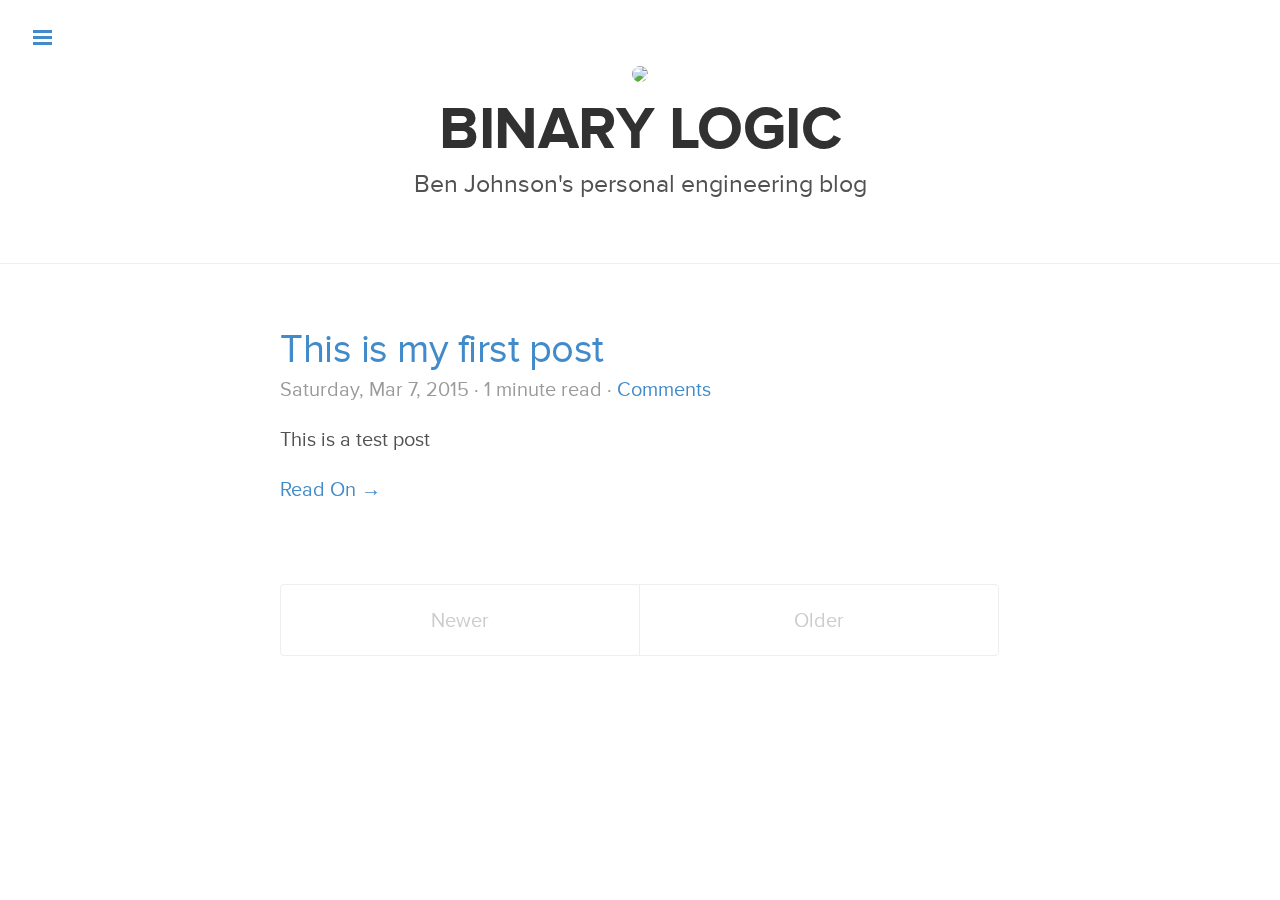
==== index.html @ d552774c "rebuilding site Sun Mar  8 19:30:49 EDT 2015" ====
<!DOCTYPE html>
<html xmlns="http://www.w3.org/1999/xhtml" xml:lang="en" lang="en-us">
  <head>
    <link href="http://gmpg.org/xfn/11" rel="profile">
    <meta http-equiv="content-type" content="text/html; charset=utf-8">

    
    <meta name="viewport" content="width=device-width, initial-scale=1.0, maximum-scale=1">

    <title>
      
        Binary Logic &middot; Ben Johnson&#39;s personal engineering blog
      
    </title>

    
    <link rel="stylesheet" href="/css/proxima_nova.css">
    <link rel="stylesheet" href="/css/poole.css">
    <link rel="stylesheet" href="/css/syntax.css">
    <link rel="stylesheet" href="/css/lanyon.css">
    <link rel="stylesheet" href="/css/binarylogic_theme.css">

    
    <link rel="apple-touch-icon-precomposed" sizes="144x144" href="/assets/apple-touch-icon-144-precomposed.png">
    <link rel="shortcut icon" href="/assets/favicon.ico">

    
    <link rel="alternate" type="application/rss+xml" title="RSS" href="/atom.xml">
  </head>


  <body class="theme-binarylogic">

    
<input type="checkbox" class="sidebar-checkbox" id="sidebar-checkbox">


<div class="sidebar" id="sidebar">
  <div class="sidebar-item">
    <p>I'm a full-stack engineer at <a href="http://www.seatgeek.com">SeatGeek</a>, co-founder of <a href="http://www.conciergelive.com">Concierge Live</a>, and <a href="http://github.com/binarylogic">open source contributor</a>.</p>
  </div>

  <nav class="sidebar-nav">
    <a class="sidebar-nav-item  active " href="/">Home</a>
    <a class="sidebar-nav-item " href="/post">Posts</a>

    
    
      
    
      
        <a class="sidebar-nav-item " href="http://yoursitehere/about/">About</a>
      
    
  </nav>

  <div class="sidebar-item">
    <p>&copy; 2015, Binary Logic LLC</p>
  </div>
</div>



    
    <div class="wrap">
      
      <div class="hero">
        <div class="cover">
          <div class="cover-container">
            <img src="http://www.gravatar.com/avatar/328f0bb678423fcea01ebe3b0edc74e6.png?s=100" class="me" />
            <h1>Binary Logic</h1>
            <div class="tag-line">Ben Johnson&#39;s personal engineering blog</div>
          </div>
        </div>
      </div>
      

      <div class="container content">

<div class="posts">
  
  
    <div class="post">
      <h1 class="post-title"><a href="http://yoursitehere/post/first/">This is my first post</a></h1>
      <span class="post-date">
        Saturday, Mar 7, 2015 &middot;
        1 minute read
         &middot; <a href="http://yoursitehere/post/first/#disqus_thread">Comments</a>
        
      </span>
      <p>This is a test post</p>

      
        <a href="http://yoursitehere/post/first/">Read On &rarr;</a>
      
    </div>
  
</div>

<div class="pagination">
  
    <span class="pagination-item newer">Newer</span>
  

  
    <span class="pagination-item older">Older</span>
  
</div>
      </div>
    </div>

    <label for="sidebar-checkbox" class="sidebar-toggle"></label>

  </body>
</html>
---- css/proxima_nova.css ----
@font-face{font-family:'Proxima Nova';font-style:normal;font-weight:normal;src:url([data-uri]) format("woff")}@font-face{font-family:'Proxima Nova';font-style:italic;font-weight:normal;src:url([data-uri]) format("woff")}@font-face{font-family:'Proxima Nova';font-style:normal;font-weight:bold;src:url([data-uri]) format("woff")}
---- css/poole.css ----
/*
 *                        ___
 *                       /\_ \
 *  _____     ___     ___\//\ \      __
 * /\ '__`\  / __`\  / __`\\ \ \   /'__`\
 * \ \ \_\ \/\ \_\ \/\ \_\ \\_\ \_/\  __/
 *  \ \ ,__/\ \____/\ \____//\____\ \____\
 *   \ \ \/  \/___/  \/___/ \/____/\/____/
 *    \ \_\
 *     \/_/
 *
 * Designed, built, and released under MIT license by @mdo. Learn more at
 * https://github.com/poole/poole.
 */


/*
 * Contents
 *
 * Body resets
 * Custom type
 * Messages
 * Container
 * Masthead
 * Posts and pages
 * Pagination
 * Reverse layout
 * Themes
 */


/*
 * Body resets
 *
 * Update the foundational and global aspects of the page.
 */

* {
  -webkit-box-sizing: border-box;
     -moz-box-sizing: border-box;
          box-sizing: border-box;
}

html,
body {
  margin: 0;
  padding: 0;
}

html {
  font-family: "Helvetica Neue", Helvetica, Arial, sans-serif;
  font-size: 16px;
  line-height: 1.5;
}
@media (min-width: 38rem) {
  html {
    font-size: 20px;
  }
}

body {
  color: #515151;
  background-color: #fff;
  -webkit-text-size-adjust: 100%;
      -ms-text-size-adjust: 100%;
}

/* No `:visited` state is required by default (browsers will use `a`) */
a {
  color: #268bd2;
  text-decoration: none;
}
/* `:focus` is linked to `:hover` for basic accessibility */
a:hover,
a:focus {
  text-decoration: underline;
}

/* Headings */
h1, h2, h3, h4, h5, h6 {
  margin-bottom: .5rem;
  font-weight: bold;
  line-height: 1.25;
  color: #313131;
  text-rendering: optimizeLegibility;
}
h1 {
  font-size: 2rem;
}
h2 {
  margin-top: 1rem;
  font-size: 1.5rem;
}
h3 {
  margin-top: 1.5rem;
  font-size: 1.25rem;
}
h4, h5, h6 {
  margin-top: 1rem;
  font-size: 1rem;
}

/* Body text */
p {
  margin-top: 0;
  margin-bottom: 1rem;
}

strong {
  color: #303030;
}


/* Lists */
ul, ol, dl {
  margin-top: 0;
  margin-bottom: 1rem;
}

dt {
  font-weight: bold;
}
dd {
  margin-bottom: .5rem;
}

/* Misc */
hr {
  position: relative;
  margin: 1.5rem 0;
  border: 0;
  border-top: 1px solid #eee;
  border-bottom: 1px solid #fff;
}

abbr {
  font-size: 85%;
  font-weight: bold;
  color: #555;
  text-transform: uppercase;
}
abbr[title] {
  cursor: help;
  border-bottom: 1px dotted #e5e5e5;
}

/* Code */
code,
pre {
  font-family: Menlo, Monaco, "Courier New", monospace;
}
code {
  padding: .25em .5em;
  font-size: 85%;
  color: #bf616a;
  background-color: #f9f9f9;
  border-radius: 3px;
}
pre {
  display: block;
  margin-top: 0;
  margin-bottom: 1rem;
  padding: 1rem;
  font-size: .8rem;
  line-height: 1.4;
  white-space: pre;
  white-space: pre-wrap;
  word-break: break-all;
  word-wrap: break-word;
  background-color: #f9f9f9;
}
pre code {
  padding: 0;
  font-size: 100%;
  color: inherit;
  background-color: transparent;
}
.highlight {
  margin-bottom: 1rem;
  border-radius: 4px;
}
.highlight pre {
  margin-bottom: 0;
}

/* Quotes */
blockquote {
  padding: .5rem 1rem;
  margin: .8rem 0;
  color: #7a7a7a;
  border-left: .25rem solid #e5e5e5;
}
blockquote p:last-child {
  margin-bottom: 0;
}
@media (min-width: 30rem) {
  blockquote {
    padding-right: 5rem;
    padding-left: 1.25rem;
  }
}

img {
  display: block;
  margin: 0 0 1rem;
  border-radius: 5px;
}

/* Tables */
table {
  margin-bottom: 1rem;
  width: 100%;
  border: 1px solid #e5e5e5;
  border-collapse: collapse;
}
td,
th {
  padding: .25rem .5rem;
  border: 1px solid #e5e5e5;
}
tbody tr:nth-child(odd) td,
tbody tr:nth-child(odd) th {
  background-color: #f9f9f9;
}


/*
 * Custom type
 *
 * Extend paragraphs with `.lead` for larger introductory text.
 */

.lead {
  font-size: 1.25rem;
  font-weight: 300;
}


/*
 * Messages
 *
 * Show alert messages to users. You may add it to single elements like a `<p>`,
 * or to a parent if there are multiple elements to show.
 */

.message {
  margin-bottom: 1rem;
  padding: 1rem;
  color: #717171;
  background-color: #f9f9f9;
}


/*
 * Container
 *
 * Center the page content.
 */

.container {
  max-width: 38rem;
  padding-left:  1rem;
  padding-right: 1rem;
  margin-left:  auto;
  margin-right: auto;
}


/*
 * Masthead
 *
 * Super small header above the content for site name and short description.
 */

.masthead {
  padding-top:    1rem;
  padding-bottom: 1rem;
  margin-bottom: 3rem;
}
.masthead-title {
  margin-top: 0;
  margin-bottom: 0;
  color: #505050;
}
.masthead-title a {
  color: #505050;
}
.masthead-title small {
  font-size: 75%;
  font-weight: 400;
  color: #c0c0c0;
  letter-spacing: 0;
}


/*
 * Posts and pages
 *
 * Each post is wrapped in `.post` and is used on default and post layouts. Each
 * page is wrapped in `.page` and is only used on the page layout.
 */

.page,
.post {
  margin-bottom: 4em;
}

/* Blog post or page title */
.page-title,
.post-title,
.post-title a {
  color: #303030;
}
.page-title,
.post-title {
  margin-top: 0;
}

/* Meta data line below post title */
.post-date {
  display: block;
  margin-top: -.5rem;
  margin-bottom: 1rem;
  color: #9a9a9a;
}

/* Related posts */
.related {
  padding-top: 2rem;
  padding-bottom: 2rem;
  border-top: 1px solid #eee;
}
.related-posts {
  padding-left: 0;
  list-style: none;
}
.related-posts h3 {
  margin-top: 0;
}
.related-posts li small {
  font-size: 75%;
  color: #999;
}
.related-posts li a:hover {
  color: #268bd2;
  text-decoration: none;
}
.related-posts li a:hover small {
  color: inherit;
}


/*
 * Pagination
 *
 * Super lightweight (HTML-wise) blog pagination. `span`s are provide for when
 * there are no more previous or next posts to show.
 */

.pagination {
  overflow: hidden; /* clearfix */
  margin-left: -1rem;
  margin-right: -1rem;
  font-family: "Proxima Nova", Helvetica, Arial, sans-serif;
  color: #ccc;
  text-align: center;
}

/* Pagination items can be `span`s or `a`s */
.pagination-item {
  display: block;
  padding: 1rem;
  border: 1px solid #eee;
}
.pagination-item:first-child {
  margin-bottom: -1px;
}

/* Only provide a hover state for linked pagination items */
a.pagination-item:hover {
  background-color: #f5f5f5;
}

@media (min-width: 30rem) {
  .pagination {
    margin: 3rem 0;
  }
  .pagination-item {
    float: left;
    width: 50%;
  }
  .pagination-item:first-child {
    margin-bottom: 0;
    border-top-left-radius:    4px;
    border-bottom-left-radius: 4px;
  }
  .pagination-item:last-child {
    margin-left: -1px;
    border-top-right-radius:    4px;
    border-bottom-right-radius: 4px;
  }
}
---- css/syntax.css ----
.hll { background-color: #ffffcc }
 /*{ background: #f0f3f3; }*/
.c { color: #999; } /* Comment */
.err { color: #AA0000; background-color: #FFAAAA } /* Error */
.k { color: #006699; } /* Keyword */
.o { color: #555555 } /* Operator */
.cm { color: #0099FF; font-style: italic } /* Comment.Multiline */
.cp { color: #009999 } /* Comment.Preproc */
.c1 { color: #999; } /* Comment.Single */
.cs { color: #999; } /* Comment.Special */
.gd { background-color: #FFCCCC; border: 1px solid #CC0000 } /* Generic.Deleted */
.ge { font-style: italic } /* Generic.Emph */
.gr { color: #FF0000 } /* Generic.Error */
.gh { color: #003300; } /* Generic.Heading */
.gi { background-color: #CCFFCC; border: 1px solid #00CC00 } /* Generic.Inserted */
.go { color: #AAAAAA } /* Generic.Output */
.gp { color: #000099; } /* Generic.Prompt */
.gs { } /* Generic.Strong */
.gu { color: #003300; } /* Generic.Subheading */
.gt { color: #99CC66 } /* Generic.Traceback */
.kc { color: #006699; } /* Keyword.Constant */
.kd { color: #006699; } /* Keyword.Declaration */
.kn { color: #006699; } /* Keyword.Namespace */
.kp { color: #006699 } /* Keyword.Pseudo */
.kr { color: #006699; } /* Keyword.Reserved */
.kt { color: #007788; } /* Keyword.Type */
.m { color: #FF6600 } /* Literal.Number */
.s { color: #d44950 } /* Literal.String */
.na { color: #4f9fcf } /* Name.Attribute */
.nb { color: #336666 } /* Name.Builtin */
.nc { color: #00AA88; } /* Name.Class */
.no { color: #336600 } /* Name.Constant */
.nd { color: #9999FF } /* Name.Decorator */
.ni { color: #999999; } /* Name.Entity */
.ne { color: #CC0000; } /* Name.Exception */
.nf { color: #CC00FF } /* Name.Function */
.nl { color: #9999FF } /* Name.Label */
.nn { color: #00CCFF; } /* Name.Namespace */
.nt { color: #2f6f9f; } /* Name.Tag */
.nv { color: #003333 } /* Name.Variable */
.ow { color: #000000; } /* Operator.Word */
.w { color: #bbbbbb } /* Text.Whitespace */
.mf { color: #FF6600 } /* Literal.Number.Float */
.mh { color: #FF6600 } /* Literal.Number.Hex */
.mi { color: #FF6600 } /* Literal.Number.Integer */
.mo { color: #FF6600 } /* Literal.Number.Oct */
.sb { color: #CC3300 } /* Literal.String.Backtick */
.sc { color: #CC3300 } /* Literal.String.Char */
.sd { color: #CC3300; font-style: italic } /* Literal.String.Doc */
.s2 { color: #CC3300 } /* Literal.String.Double */
.se { color: #CC3300; } /* Literal.String.Escape */
.sh { color: #CC3300 } /* Literal.String.Heredoc */
.si { color: #AA0000 } /* Literal.String.Interpol */
.sx { color: #CC3300 } /* Literal.String.Other */
.sr { color: #33AAAA } /* Literal.String.Regex */
.s1 { color: #CC3300 } /* Literal.String.Single */
.ss { color: #FFCC33 } /* Literal.String.Symbol */
.bp { color: #336666 } /* Name.Builtin.Pseudo */
.vc { color: #003333 } /* Name.Variable.Class */
.vg { color: #003333 } /* Name.Variable.Global */
.vi { color: #003333 } /* Name.Variable.Instance */
.il { color: #FF6600 } /* Literal.Number.Integer.Long */

.css .o,
.css .o + .nt,
.css .nt + .nt { color: #999; }
---- css/lanyon.css ----
/*
 *  ___
 * /\_ \
 * \//\ \      __      ___   __  __    ___     ___
 *   \ \ \   /'__`\  /' _ `\/\ \/\ \  / __`\ /' _ `\
 *    \_\ \_/\ \_\.\_/\ \/\ \ \ \_\ \/\ \_\ \/\ \/\ \
 *    /\____\ \__/.\_\ \_\ \_\/`____ \ \____/\ \_\ \_\
 *    \/____/\/__/\/_/\/_/\/_/`/___/> \/___/  \/_/\/_/
 *                               /\___/
 *                               \/__/
 *
 * Designed, built, and released under MIT license by @mdo. Learn more at
 * https://github.com/poole/lanyon.
 */


/*
 * Contents
 *
 * Global resets
 * Masthead
 * Sidebar
 * Slide effect
 * Posts and pages
 * Pagination
 * Reverse layout
 * Themes
 */


/*
 * Global resets
 *
 * Update the foundational and global aspects of the page.
 */

/* Prevent scroll on narrow devices */
html,
body {
  overflow-x: hidden;
}

html {
  font-family: "Proxima Nova", Georgia, "Times New Roman", serif;
}

h1, h2, h3, h4, h5, h6 {
  font-family: "Proxima Nova", Helvetica, Arial, sans-serif;
  font-weight: 400;
  color: #313131;
  letter-spacing: -.025rem;
}


/*
 * Wrapper
 *
 * The wrapper is used to position site content when the sidebar is toggled. We
 * use an outter wrap to position the sidebar without interferring with the
 * regular page content.
 */

.wrap {
  position: relative;
  width: 100%;
}


/*
 * Container
 *
 * Center the page content.
 */

.container {
  max-width: 28rem;
}
@media (min-width: 38rem) {
  .container {
    max-width: 32rem;
  }
}
@media (min-width: 56rem) {
  .container {
    max-width: 38rem;
  }
}


/*
 * Masthead
 *
 * Super small header above the content for site name and short description.
 */

.masthead {
  padding-top:    1rem;
  padding-bottom: 1rem;
  margin-bottom: 3rem;
  border-bottom: 1px solid #eee;
}
.masthead-title {
  margin-top: 0;
  margin-bottom: 0;
  color: #505050;
}
.masthead-title a {
  color: #505050;
}
.masthead-title small {
  font-size: 75%;
  font-weight: 400;
  color: #c0c0c0;
  letter-spacing: 0;
}

@media (max-width: 48rem) {
  .masthead-title {
    text-align: center;
  }
  .masthead-title small {
    display: none;
  }
}


/*
 * Sidebar
 *
 * The sidebar is the drawer, the item we are toggling with our handy hamburger
 * button in the corner of the page.
 *
 * This particular sidebar implementation was inspired by Chris Coyier's
 * "Offcanvas Menu with CSS Target" article, and the checkbox variation from the
 * comments by a reader. It modifies both implementations to continue using the
 * checkbox (no change in URL means no polluted browser history), but this uses
 * `position` for the menu to avoid some potential content reflow issues.
 *
 * Source: http://css-tricks.com/off-canvas-menu-with-css-target/#comment-207504
 */

/* Style and "hide" the sidebar */
.sidebar {
  position: fixed;
  top: 0;
  bottom: 0;
  left: -14rem;
  width: 14rem;
  visibility: hidden;
  overflow-y: auto;
  font-family: "PT Sans", Helvetica, Arial, sans-serif;
  font-size: .875rem; /* 15px */
  color: rgba(255,255,255,.6);
  background-color: #202020;
  -webkit-transition: all .3s ease-in-out;
          transition: all .3s ease-in-out;
}
@media (min-width: 30rem) {
  .sidebar {
    font-size: .75rem; /* 14px */
  }
}

/* Sidebar content */
.sidebar a {
  font-weight: normal;
  color: #fff;
}
.sidebar-item {
  padding: 1rem;
}
.sidebar-item p:last-child {
  margin-bottom: 0;
}

/* Sidebar nav */
.sidebar-nav {
  border-bottom: 1px solid rgba(255,255,255,.1);
}
.sidebar-nav-item {
  display: block;
  padding: .5rem 1rem;
  border-top: 1px solid rgba(255,255,255,.1);
}
.sidebar-nav-item.active,
a.sidebar-nav-item:hover,
a.sidebar-nav-item:focus {
  text-decoration: none;
  background-color: rgba(255,255,255,.1);
  border-color: transparent;
}

@media (min-width: 48rem) {
  .sidebar-item {
    padding: 1.5rem;
  }
  .sidebar-nav-item {
    padding-left:  1.5rem;
    padding-right: 1.5rem;
  }
}

/* Hide the sidebar checkbox that we toggle with `.sidebar-toggle` */
.sidebar-checkbox {
  display: none;
}

/* Style the `label` that we use to target the `.sidebar-checkbox` */
.sidebar-toggle {
  position: absolute;
  top:  1rem;
  left: 1rem;
  display: block;
  width: 2.2rem;
  padding: .5rem .65rem;
  color: #505050;
  background-color: #fff;
  border-radius: 4px;
  cursor: pointer;
}
.sidebar-toggle:before {
  display: block;
  content: "";
  width: 100%;
  padding-bottom: .125rem;
  border-top: .375rem double;
  border-bottom: .125rem solid;

  /* Make the border inside the box */
  -webkit-box-sizing: border-box;
     -moz-box-sizing: border-box;
          box-sizing: border-box;
}

.sidebar-toggle:active,
#sidebar-checkbox:checked ~ .sidebar-toggle {
  color: #fff;
  background-color: #505050;
}

@media (min-width: 30.1rem) {
  .sidebar-toggle {
    position: fixed;
    width: 2.25rem;
  }
  .sidebar-toggle:before {
    padding-bottom: .15rem;
    border-top-width: .45rem;
    border-bottom-width: .15rem;
  }
}


/* Slide effect
 *
 * Handle the sliding effects of the sidebar and content in one spot, seperate
 * from the default styles.
 *
 * As an a heads up, we don't use `transform: translate3d()` here because when
 * mixed with `position: fixed;` for the sidebar toggle, it creates a new
 * containing block. Put simply, the fixed sidebar toggle behaves like
 * `position: absolute;` when transformed.
 *
 * Read more about it at http://meyerweb.com/eric/thoughts/2011/09/12/.
 */

.wrap,
.sidebar,
.sidebar-toggle {
  -webkit-backface-visibility: hidden;
      -ms-backface-visibility: hidden;
          backface-visibility: hidden;
}
.wrap,
.sidebar-toggle {
  -webkit-transition: -webkit-transform .3s ease-in-out;
          transition: transform .3s ease-in-out;
}

#sidebar-checkbox:checked + .sidebar {
  visibility: visible;
}
#sidebar-checkbox:checked ~ .sidebar,
#sidebar-checkbox:checked ~ .wrap,
#sidebar-checkbox:checked ~ .sidebar-toggle {
  -webkit-transform: translateX(14rem);
      -ms-transform: translateX(14rem);
          transform: translateX(14rem);
}


/*
 * Posts and pages
 *
 * Each post is wrapped in `.post` and is used on default and post layouts. Each
 * page is wrapped in `.page` and is only used on the page layout.
 */

.page,
.post {
  margin-bottom: 4em;
}

/* Blog post or page title */
.page-title,
.post-title,
.post-title a {
  color: #303030;
}
.page-title,
.post-title {
  margin-top: 0;
}

/* Meta data line below post title */
.post-date {
  display: block;
  margin-top: -.5rem;
  margin-bottom: 1rem;
  color: #9a9a9a;
}

/* Related posts */
.related {
  padding-top: 2rem;
  padding-bottom: 2rem;
  border-top: 1px solid #eee;
}
.related-posts {
  padding-left: 0;
  list-style: none;
}
.related-posts h3 {
  margin-top: 0;
}
.related-posts li small {
  font-size: 75%;
  color: #999;
}
.related-posts li a:hover {
  color: #268bd2;
  text-decoration: none;
}
.related-posts li a:hover small {
  color: inherit;
}


/*
 * Pagination
 *
 * Super lightweight (HTML-wise) blog pagination. `span`s are provide for when
 * there are no more previous or next posts to show.
 */

.pagination {
  overflow: hidden; /* clearfix */
  margin-left: -1rem;
  margin-right: -1rem;
  font-family: "Proxima Nova", Helvetica, Arial, sans-serif;
  color: #ccc;
  text-align: center;
}

/* Pagination items can be `span`s or `a`s */
.pagination-item {
  display: block;
  padding: 1rem;
  border: 1px solid #eee;
}
.pagination-item:first-child {
  margin-bottom: -1px;
}

/* Only provide a hover state for linked pagination items */
a.pagination-item:hover {
  background-color: #f5f5f5;
}

@media (min-width: 30rem) {
  .pagination {
    margin: 3rem 0;
  }
  .pagination-item {
    float: left;
    width: 50%;
  }
  .pagination-item:first-child {
    margin-bottom: 0;
    border-top-left-radius:    4px;
    border-bottom-left-radius: 4px;
  }
  .pagination-item:last-child {
    margin-left: -1px;
    border-top-right-radius:    4px;
    border-bottom-right-radius: 4px;
  }
}


/*
 * Reverse layout
 *
 * Flip the orientation of the page by placing the `.sidebar` and sidebar toggle
 * on the right side.
 */

.layout-reverse .sidebar {
  left: auto;
  right: -14rem;
}
.layout-reverse .sidebar-toggle {
  left: auto;
  right: 1rem;
}

.layout-reverse #sidebar-checkbox:checked ~ .sidebar,
.layout-reverse #sidebar-checkbox:checked ~ .wrap,
.layout-reverse #sidebar-checkbox:checked ~ .sidebar-toggle {
  -webkit-transform: translateX(-14rem);
      -ms-transform: translateX(-14rem);
          transform: translateX(-14rem);
}


/*
 * Themes
 *
 * Apply custom color schemes by adding the appropriate class to the `body`.
 * Based on colors from Base16: http://chriskempson.github.io/base16/#default.
 */

/* Red */
.theme-base-08 .sidebar,
.theme-base-08 .sidebar-toggle:active,
.theme-base-08 #sidebar-checkbox:checked ~ .sidebar-toggle {
  background-color: #ac4142;
}
.theme-base-08 .container a,
.theme-base-08 .sidebar-toggle,
.theme-base-08 .related-posts li a:hover {
  color: #ac4142;
}

/* Orange */
.theme-base-09 .sidebar,
.theme-base-09 .sidebar-toggle:active,
.theme-base-09 #sidebar-checkbox:checked ~ .sidebar-toggle {
  background-color: #d28445;
}
.theme-base-09 .container a,
.theme-base-09 .sidebar-toggle,
.theme-base-09 .related-posts li a:hover {
  color: #d28445;
}

/* Yellow */
.theme-base-0a .sidebar,
.theme-base-0a .sidebar-toggle:active,
.theme-base-0a #sidebar-checkbox:checked ~ .sidebar-toggle {
  background-color: #f4bf75;
}
.theme-base-0a .container a,
.theme-base-0a .sidebar-toggle,
.theme-base-0a .related-posts li a:hover {
  color: #f4bf75;
}

/* Green */
.theme-base-0b .sidebar,
.theme-base-0b .sidebar-toggle:active,
.theme-base-0b #sidebar-checkbox:checked ~ .sidebar-toggle {
  background-color: #90a959;
}
.theme-base-0b .container a,
.theme-base-0b .sidebar-toggle,
.theme-base-0b .related-posts li a:hover {
  color: #90a959;
}

/* Cyan */
.theme-base-0c .sidebar,
.theme-base-0c .sidebar-toggle:active,
.theme-base-0c #sidebar-checkbox:checked ~ .sidebar-toggle {
  background-color: #75b5aa;
}
.theme-base-0c .container a,
.theme-base-0c .sidebar-toggle,
.theme-base-0c .related-posts li a:hover {
  color: #75b5aa;
}

/* Blue */
.theme-base-0d .sidebar,
.theme-base-0d .sidebar-toggle:active,
.theme-base-0d #sidebar-checkbox:checked ~ .sidebar-toggle {
  background-color: #6a9fb5;
}
.theme-base-0d .container a,
.theme-base-0d .sidebar-toggle,
.theme-base-0d .related-posts li a:hover {
  color: #6a9fb5;
}

/* Magenta */
.theme-base-0e .sidebar,
.theme-base-0e .sidebar-toggle:active,
.theme-base-0e #sidebar-checkbox:checked ~ .sidebar-toggle {
  background-color: #aa759f;
}
.theme-base-0e .container a,
.theme-base-0e .sidebar-toggle,
.theme-base-0e .related-posts li a:hover {
  color: #aa759f;
}

/* Brown */
.theme-base-0f .sidebar,
.theme-base-0f .sidebar-toggle:active,
.theme-base-0f #sidebar-checkbox:checked ~ .sidebar-toggle {
  background-color: #8f5536;
}
.theme-base-0f .container a,
.theme-base-0f .sidebar-toggle,
.theme-base-0f .related-posts li a:hover {
  color: #8f5536;
}
---- css/binarylogic_theme.css ----
/* Blue */
.theme-binarylogic .sidebar,
.theme-binarylogic .sidebar-toggle:active,
.theme-binarylogic #sidebar-checkbox:checked ~ .sidebar-toggle {
  background-color: #144075;
  background-image: radial-gradient(circle at top left, #1e589f, #144075)

}
.theme-binarylogic .container a,
.theme-binarylogic .sidebar-toggle,
.theme-binarylogic .related-posts li a:hover {
  color: #428bca;
}

.hero {
  padding: 3rem 0;
  margin-bottom: 3rem;
  border-bottom: 1px solid #eee;
}

.hero .cover {
  display: table;
  text-align: center;
  width: 100%;
  height: 100%;
}

.hero .cover-container {
  display: table-cell;
  vertical-align: middle;
  text-align: center;
}

.hero .me {
  display: inline;
  border-radius: 50%;
  margin: 0;
  height: 100px;
}

.hero h1 {
  padding: 0;
  margin: 0;
  text-transform: uppercase;
  font-size: 3rem;
  font-weight: 600;
}

.hero .tag-line {
  font-size: 1.25rem;
}
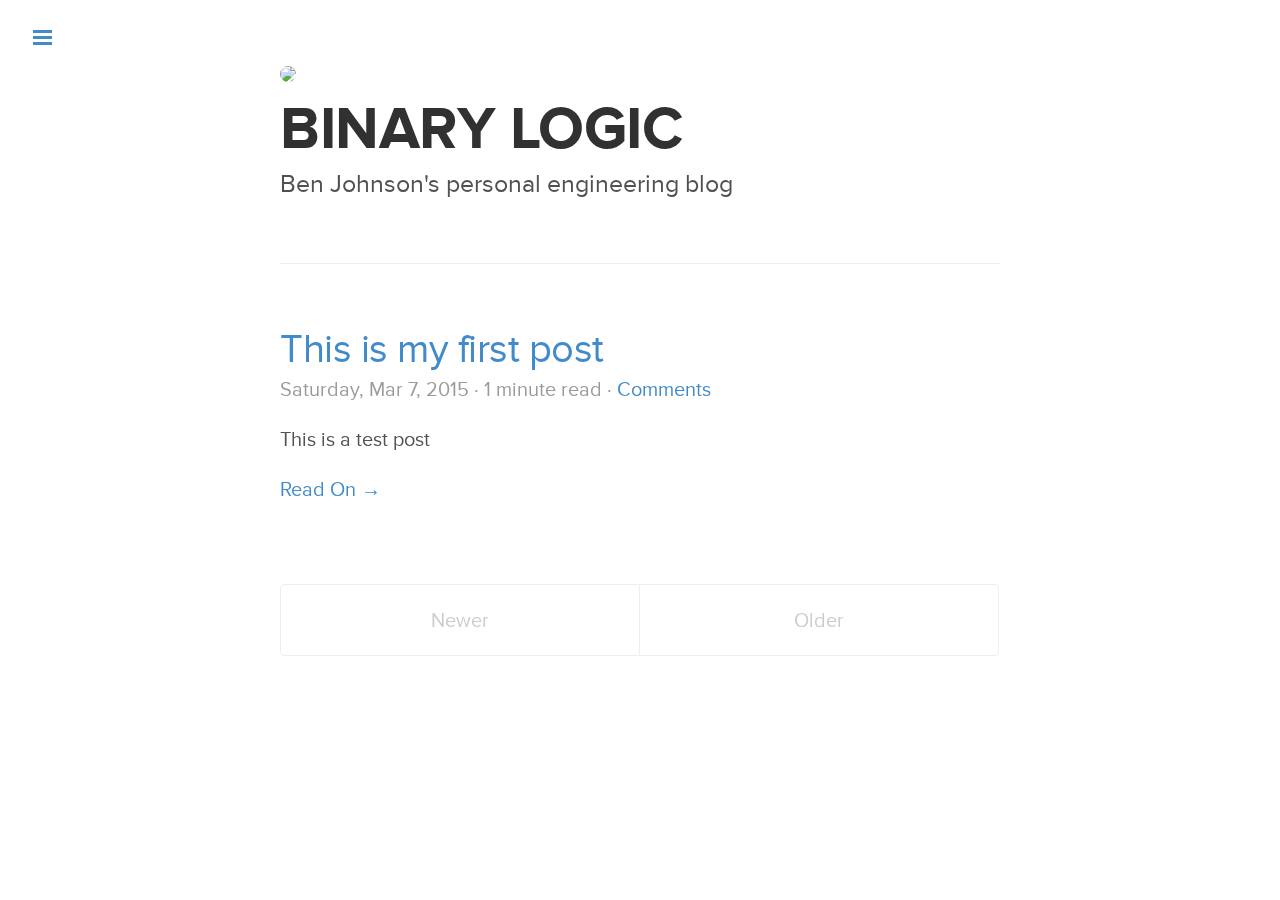
==== commit 8aa0eeb6: "rebuilding site Mon Mar  9 00:01:47 EDT 2015" ====
--- a/index.html
+++ b/index.html
@@ -49,7 +49,7 @@
       
     
       
-        <a class="sidebar-nav-item " href="http://yoursitehere/about/">About</a>
+        <a class="sidebar-nav-item " href="http://binarylogic.github.io/about/">About</a>
       
     
   </nav>
@@ -63,35 +63,28 @@
 
     
     <div class="wrap">
-      
-      <div class="hero">
-        <div class="cover">
-          <div class="cover-container">
-            <img src="http://www.gravatar.com/avatar/328f0bb678423fcea01ebe3b0edc74e6.png?s=100" class="me" />
-            <h1>Binary Logic</h1>
-            <div class="tag-line">Ben Johnson&#39;s personal engineering blog</div>
-          </div>
+      <div class="container content">
+        <div class="hero">
+          <img src="http://www.gravatar.com/avatar/328f0bb678423fcea01ebe3b0edc74e6.png?s=100" class="me" />
+          <h1>Binary Logic</h1>
+          <div class="tag-line">Ben Johnson&#39;s personal engineering blog</div>
         </div>
-      </div>
-      
-
-      <div class="container content">
 
 <div class="posts">
   
   
     <div class="post">
-      <h1 class="post-title"><a href="http://yoursitehere/post/first/">This is my first post</a></h1>
+      <h1 class="post-title"><a href="http://binarylogic.github.io/post/first/">This is my first post</a></h1>
       <span class="post-date">
         Saturday, Mar 7, 2015 &middot;
         1 minute read
-         &middot; <a href="http://yoursitehere/post/first/#disqus_thread">Comments</a>
+         &middot; <a href="http://binarylogic.github.io/post/first/#disqus_thread">Comments</a>
         
       </span>
       <p>This is a test post</p>
 
       
-        <a href="http://yoursitehere/post/first/">Read On &rarr;</a>
+        <a href="http://binarylogic.github.io/post/first/">Read On &rarr;</a>
       
     </div>
   
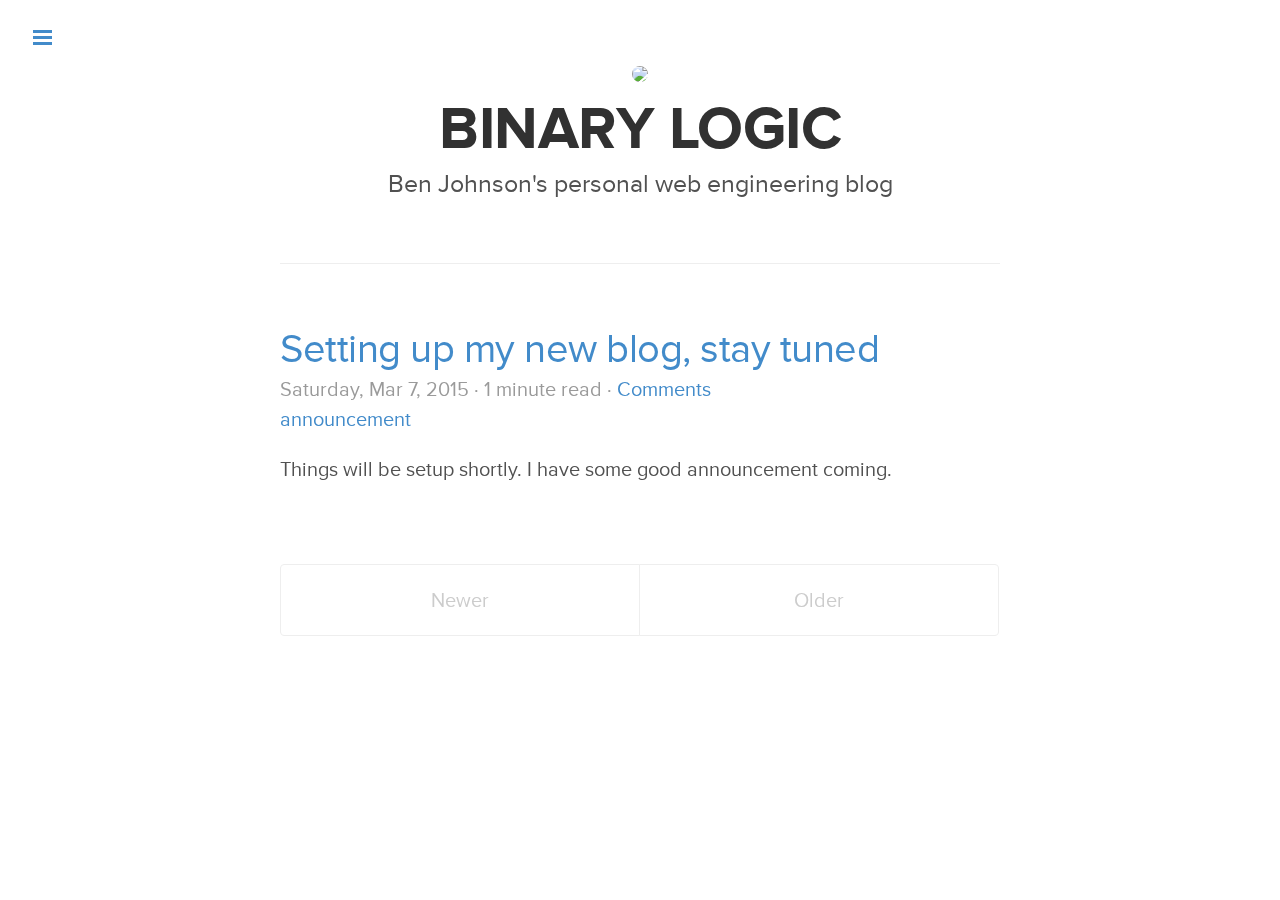
==== commit 520016d0: "rebuilding site Mon Mar  9 02:20:17 EDT 2015" ====
--- a/index.html
+++ b/index.html
@@ -8,8 +8,9 @@
     <meta name="viewport" content="width=device-width, initial-scale=1.0, maximum-scale=1">
 
     <title>
+      Binary Logic &middot;
       
-        Binary Logic &middot; Ben Johnson&#39;s personal engineering blog
+        Ben Johnson&#39;s personal web engineering blog
       
     </title>
 
@@ -37,7 +38,7 @@
 
 <div class="sidebar" id="sidebar">
   <div class="sidebar-item">
-    <p>I'm a full-stack engineer at <a href="http://www.seatgeek.com">SeatGeek</a>, co-founder of <a href="http://www.conciergelive.com">Concierge Live</a>, and <a href="http://github.com/binarylogic">open source contributor</a>.</p>
+    <p>I'm a senior web engineer at <a href="http://www.seatgeek.com">SeatGeek</a>, co-founder of <a href="http://www.conciergelive.com">Concierge Live</a>, and <a href="http://github.com/binarylogic">open source contributor</a>.</p>
   </div>
 
   <nav class="sidebar-nav">
@@ -67,24 +68,25 @@
         <div class="hero">
           <img src="http://www.gravatar.com/avatar/328f0bb678423fcea01ebe3b0edc74e6.png?s=100" class="me" />
           <h1>Binary Logic</h1>
-          <div class="tag-line">Ben Johnson&#39;s personal engineering blog</div>
+          <div class="tag-line">Ben Johnson&#39;s personal web engineering blog</div>
         </div>
 
 <div class="posts">
   
   
     <div class="post">
-      <h1 class="post-title"><a href="http://binarylogic.github.io/post/first/">This is my first post</a></h1>
+      <h1 class="post-title"><a href="http://binarylogic.github.io/post/first/">Setting up my new blog, stay tuned</a></h1>
       <span class="post-date">
         Saturday, Mar 7, 2015 &middot;
-        1 minute read
-         &middot; <a href="http://binarylogic.github.io/post/first/#disqus_thread">Comments</a>
-        
+1 minute read
+ &middot; <a href="http://binarylogic.github.io/post/first/#disqus_thread">Comments</a>
+
+<br/>
+
+<a class="label" href="http://binarylogic.github.io//categories/announcement">announcement</a>
+
       </span>
-      <p>This is a test post</p>
-
-      
-        <a href="http://binarylogic.github.io/post/first/">Read On &rarr;</a>
+      Things will be setup shortly. I have some good announcement coming.
       
     </div>
   
--- a/css/binarylogic_theme.css
+++ b/css/binarylogic_theme.css
@@ -16,18 +16,6 @@
   padding: 3rem 0;
   margin-bottom: 3rem;
   border-bottom: 1px solid #eee;
-}
-
-.hero .cover {
-  display: table;
-  text-align: center;
-  width: 100%;
-  height: 100%;
-}
-
-.hero .cover-container {
-  display: table-cell;
-  vertical-align: middle;
   text-align: center;
 }
 
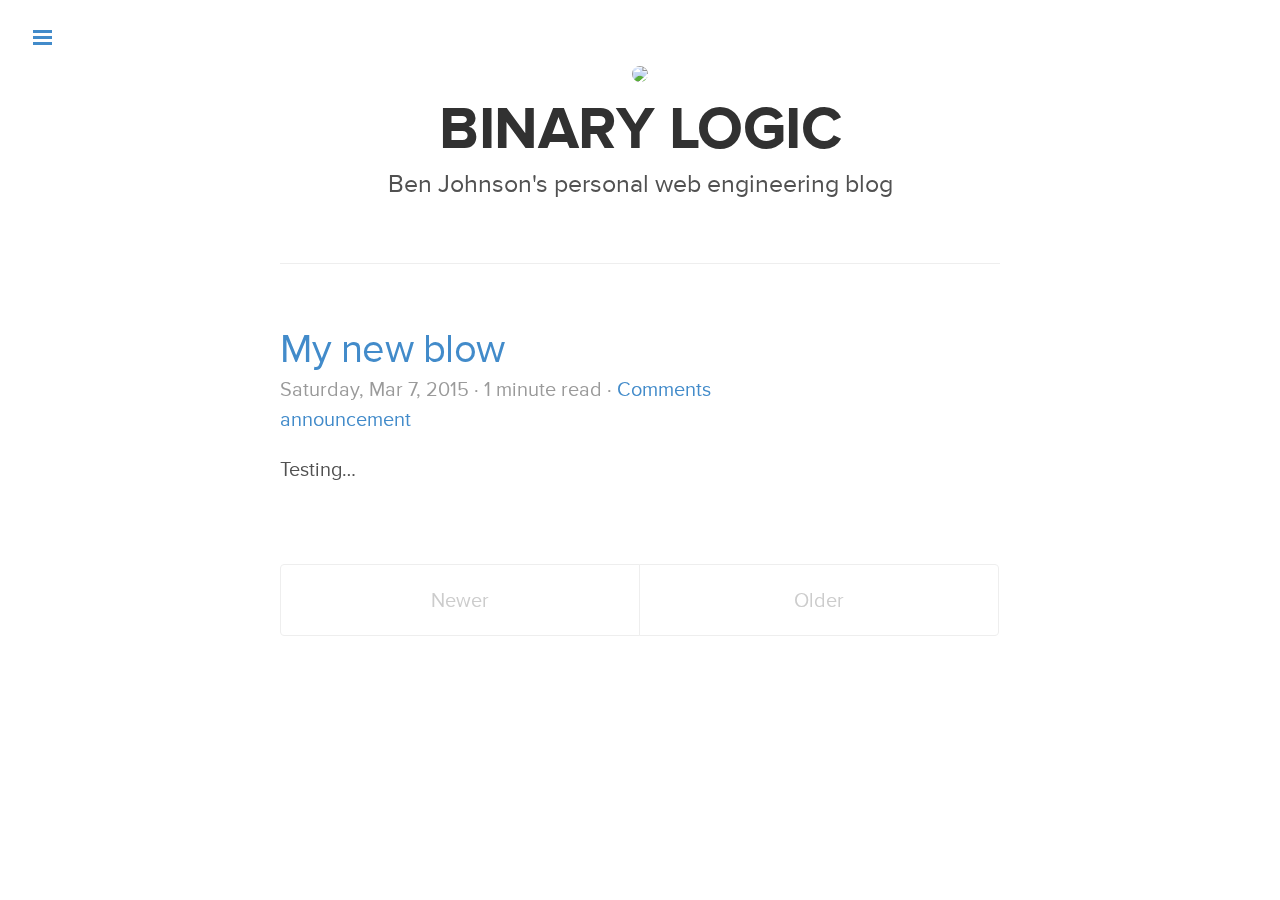
==== commit 87f71992: "rebuilding site Wed Apr  1 16:21:58 EDT 2015" ====
--- a/index.html
+++ b/index.html
@@ -75,7 +75,7 @@
   
   
     <div class="post">
-      <h1 class="post-title"><a href="http://binarylogic.github.io/post/first/">Setting up my new blog, stay tuned</a></h1>
+      <h1 class="post-title"><a href="http://binarylogic.github.io/post/first/">My new blow</a></h1>
       <span class="post-date">
         Saturday, Mar 7, 2015 &middot;
 1 minute read
@@ -86,7 +86,7 @@
 <a class="label" href="http://binarylogic.github.io//categories/announcement">announcement</a>
 
       </span>
-      Things will be setup shortly. I have some good announcement coming.
+      Testing&hellip;
       
     </div>
   
--- a/css/binarylogic_theme.css
+++ b/css/binarylogic_theme.css
@@ -1,3 +1,7 @@
+html {
+  font-weight: 500;
+}
+
 /* Blue */
 .theme-binarylogic .sidebar,
 .theme-binarylogic .sidebar-toggle:active,
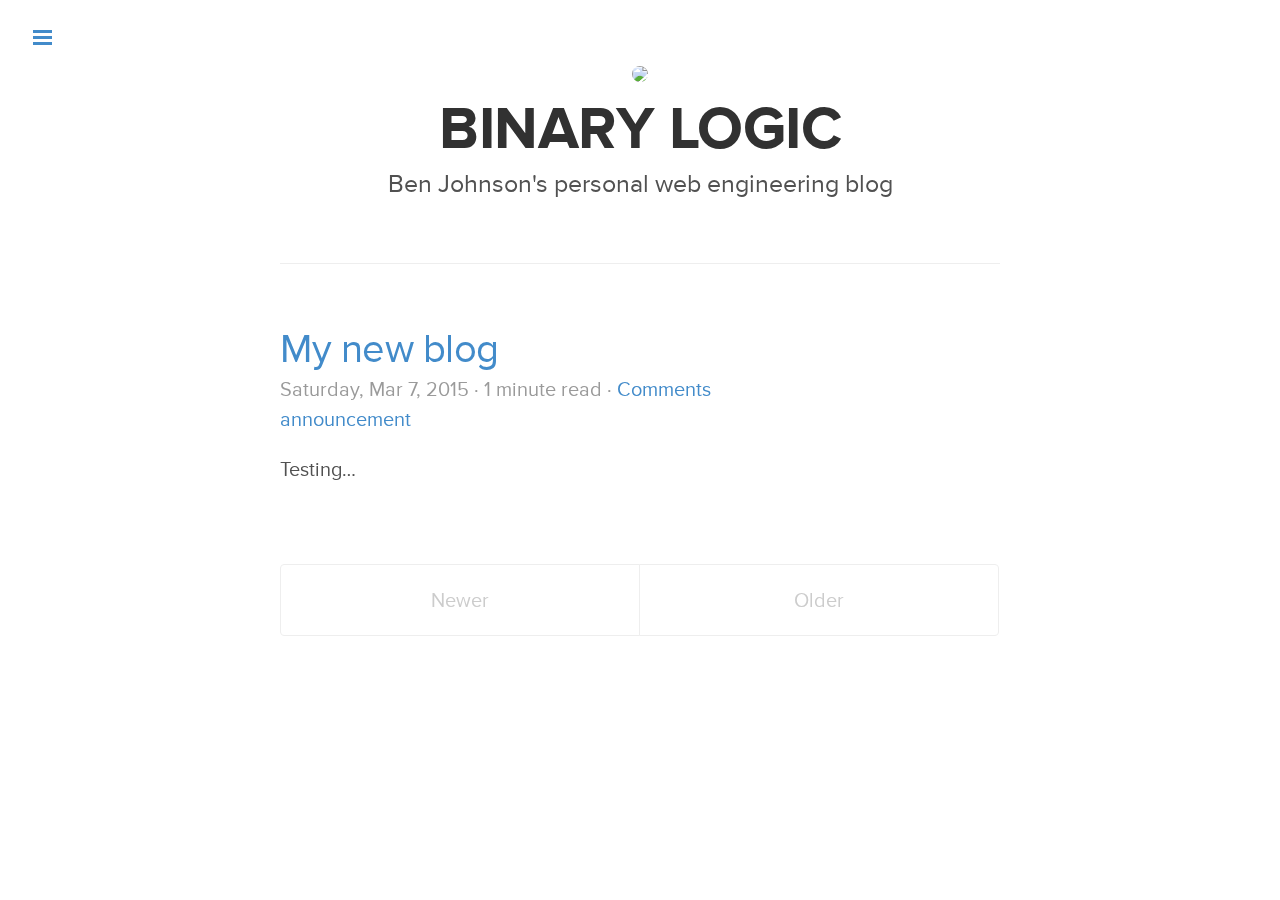
==== commit cfbfbc1b: "rebuilding site Wed Apr  1 16:22:34 EDT 2015" ====
--- a/index.html
+++ b/index.html
@@ -75,7 +75,7 @@
   
   
     <div class="post">
-      <h1 class="post-title"><a href="http://binarylogic.github.io/post/first/">My new blow</a></h1>
+      <h1 class="post-title"><a href="http://binarylogic.github.io/post/first/">My new blog</a></h1>
       <span class="post-date">
         Saturday, Mar 7, 2015 &middot;
 1 minute read
